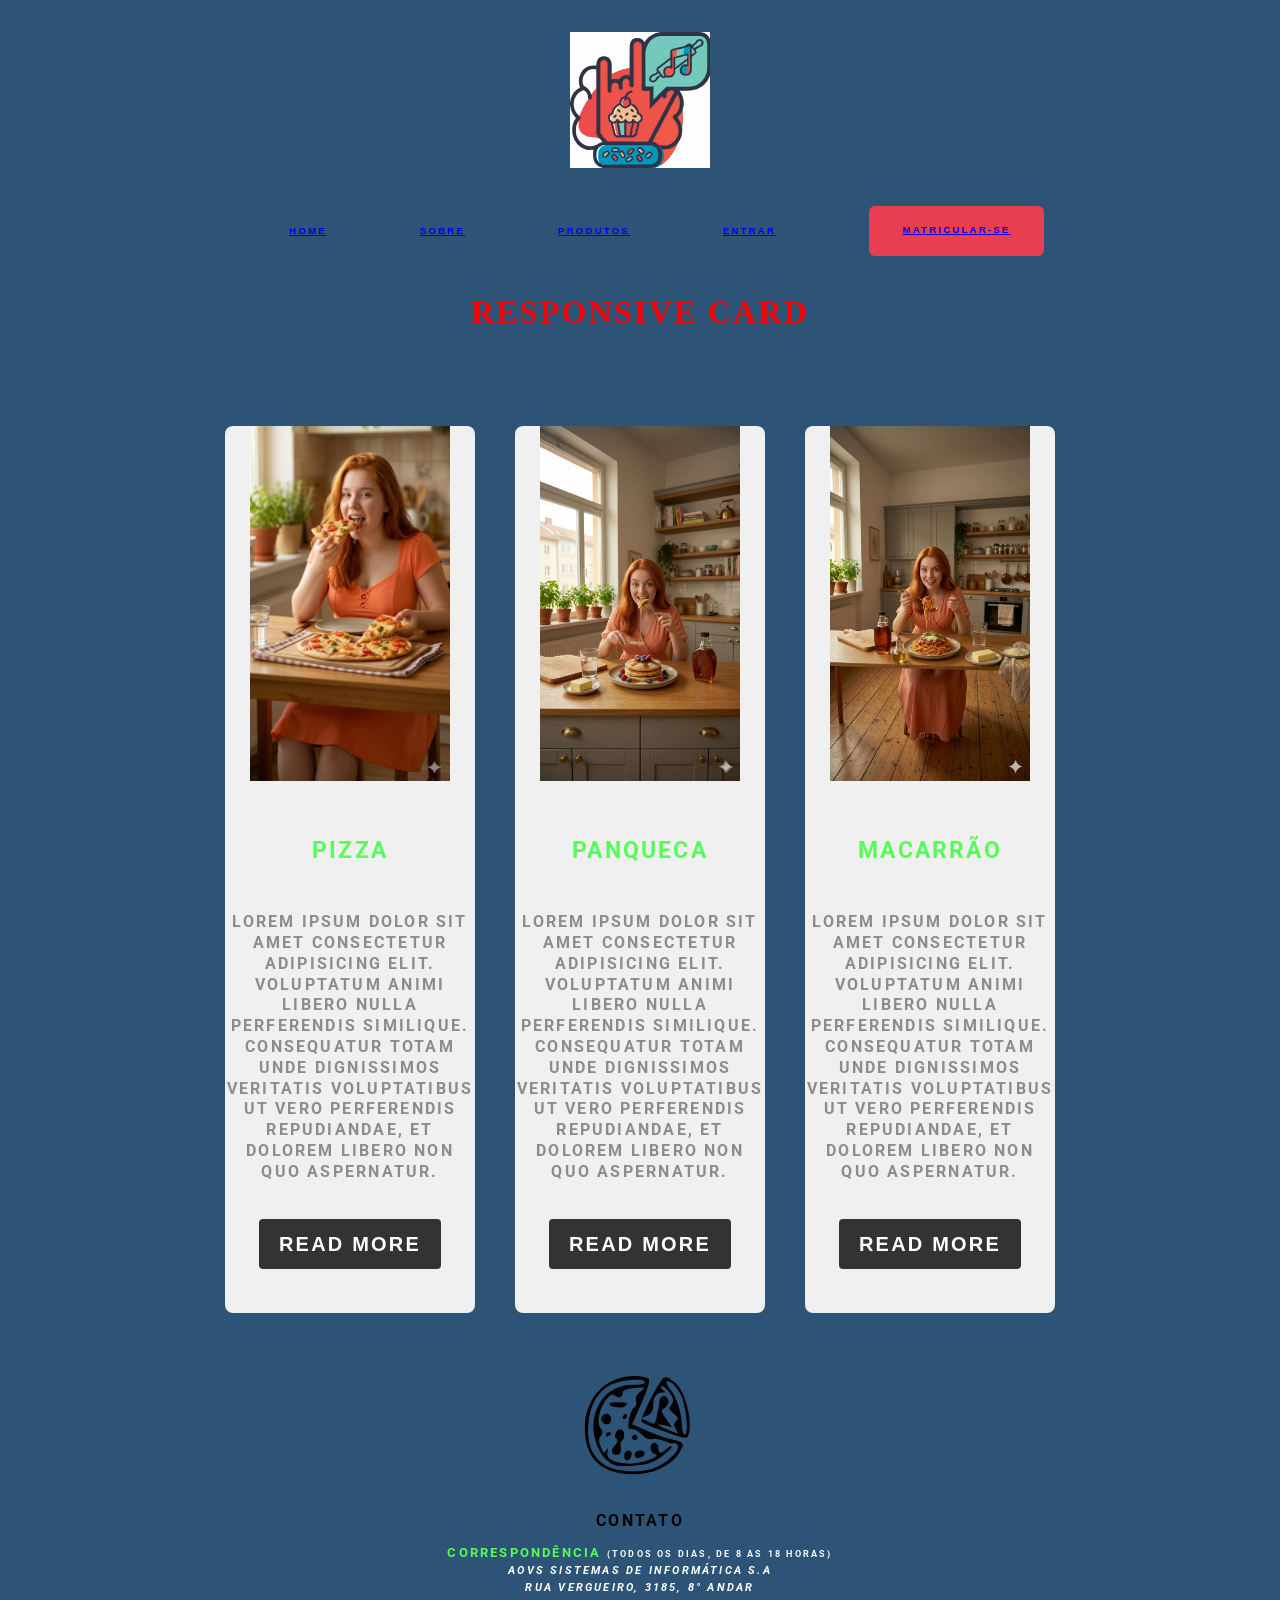
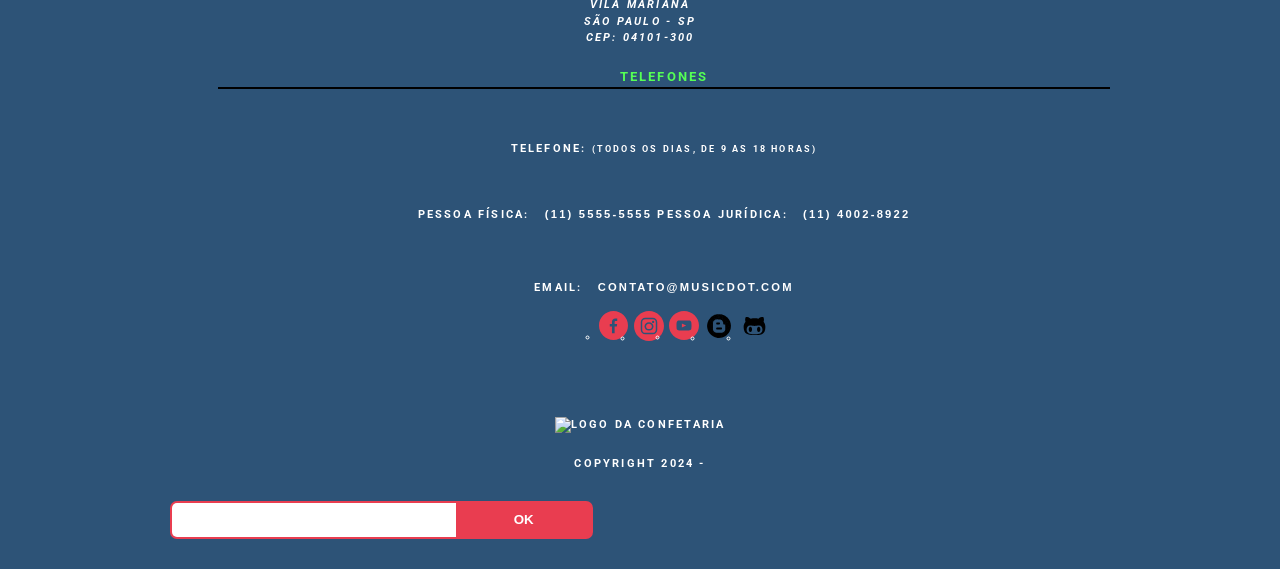
==== produtos.html @ 3da29af1 "Add files via upload" ====
<!DOCTYPE html>
<html lang="pt-br">
<head>
    <meta charset="UTF-8">
    <meta http-equiv="X-UA-Compatible" content="IE=edge">
    <meta name="viewport" content="width=device-width, initial-scale=1.0">
    <link rel="stylesheet" href="assets/css/style.css">
    <link rel="stylesheet" href="assets/css/cabecalho.css">
    <link rel="stylesheet" href="assets/css/rodape.css">
    <link rel="stylesheet" href="assets/css/container.css">    
    <link rel="stylesheet" href="assets/css/card.css">
    <link rel="stylesheet" href="assets/css/produtos.css">
    <link rel="stylesheet" href="assets/css/form-newsletter.css">
    <link rel="favicon" href="assets/img/favicon.png">    
    <title>Aula22-exercicio01</title>
</head>
<body>
    <header><a href="index.html">
        <img class="cabecalho_logo" src="assets/img/icon.svg" alt="Logo da doce amor"> 
        </a>
        <nav>
            <ul class="cabecalho_menu">
                <li class="cabecalho_item-menu press"><a href="pagina-inicial.html">Home</a></li>
                <li class="cabecalho_item-menu press"><a href="sobre.html">Sobre</a></li>
                <li class="cabecalho_item-menu press"><a href="produtos.html">Produtos</a></li>                
                <li class="cabecalho_item-menu press"><a href="frankstain/entrar.php">Entrar</a></li>
                <li class="cabecalho_item-menu cabecalho_item-menu--matricular press"><a href="frankstain/new.php">Matricular-se</a></li>
            </ul>
        </nav>
        <h1>Responsive Card</h1>
    </header>
    <main >
        <section class="card-coteiner">
            <div class="card">
                <img src="assets/img/garota-comendo-pizza2.webp" alt="carota comendo pizza">
                 <div class="card-content">
                    <h3 class="card-titulo"> Pizza</h3>
                    <p class="card-subtitle">Lorem ipsum dolor sit amet 
                        consectetur adipisicing elit. Voluptatum animi libero 
                        nulla perferendis similique. Consequatur totam unde 
                        dignissimos veritatis voluptatibus ut vero perferendis 
                        repudiandae, et dolorem libero non quo aspernatur.</p>
                        <a href="detalhe.html" class="card-btn">Read More</a>
                  </div>
            </div>
            <div class="card">
                <img src="assets/img/garota-comendo-panqueca.webp" alt="carota comendo panqueca">
                 <div class="card-content">
                    <h3 class="card-titulo"> Panqueca</h3>
                    <p class="card-subtitle">Lorem ipsum dolor sit amet 
                        consectetur adipisicing elit. Voluptatum animi libero 
                        nulla perferendis similique. Consequatur totam unde 
                        dignissimos veritatis voluptatibus ut vero perferendis 
                        repudiandae, et dolorem libero non quo aspernatur.</p>
                        <a href="detalhe2.html" class="card-btn">Read More</a>
                  </div>
            </div>
            <div class="card">
                <img src="assets/img/garota-comendo-macarrao.webp" alt="carota comendo macarrao">
                 <div class="card-content">
                    <h3 class="card-titulo"> Macarrão</h3>
                    <p class="card-subtitle">Lorem ipsum dolor sit amet 
                        consectetur adipisicing elit. Voluptatum animi libero 
                        nulla perferendis similique. Consequatur totam unde 
                        dignissimos veritatis voluptatibus ut vero perferendis 
                        repudiandae, et dolorem libero non quo aspernatur.</p>
                        <a href="detalhe3.html" class="card-btn">Read More</a>
                  </div>
            </div>
        </section>
    </main>
    <footer class="rodape container">  
    <section class="rodape_secao rodape_secao-sobre"> 
        <img class="rodape_logo" src="assets/img/favicon.svg" alt="Logo da confetaria">
        <br>
    <h2 class="rodape_titulo">Contato</h2>
    <div class="rodape_info-empresa">
    <h3 class="contato_subtitulo">Correspondência</h3>
    <small>(Todos os dias, de 8 as 18 horas)</small>
    <address class="contato-info">AOVS Sistemas de Informática S.A
    <br>
    Rua Vergueiro, 3185, 8° andar
    <br> 
    Vila Mariana 
    <br>
    São Paulo - SP
    <br>
    CEP: 04101-300
    </address>
    </div>
    <div class="contato_secao contato_secao-telefone">
    <h3 class="subtitulo">Telefones</h3>
    <dl class="contato_info">
        <dt class="contato_info-titulo">Telefone:</dt>
        <small>(Todos os dias, de 9 as 18 horas)</small>
        <div class="contato_info contato_secao-telefone">
        <dt class="contato_info-titulo">Pessoa Física:</dt>
        <dd class="contato_info-descricao"><a href="tel:115555-5555">(11) 5555-5555</a></dd>
        <dt class="contato_info-titulo">Pessoa Jurídica:</dt>
        <dd class="contato_info-descricao"><a href="tel:114002-8922">(11) 4002-8922</a></dd>
        </div>
        <dt class="contato_info-titulo">Email:</dt>
        <dd class="contato_info-descricao"><a href="mailto:contato@musicdot.com">contato@musicdot.com</a></dd><br>
             <section>
                <ul class="rodape_lista-midia-social">
                    <li class="rodape_item-midia-social"><a href="#"><img src="assets/img/footer-icone-facebook.svg"></a></li>
                    <li class="rodape_item-midia-social"><a href="https://www.instagram.com/conspiracaoiluinati/"><img src="assets/img/footer-icone-instagram.svg"></a></li>
                    <li class="rodape_item-midia-social"><a href="https://www.youtube.com/@conspiracaoiluminati3970"><img src="assets/img/footer-icone-youtube.svg"></a></li>
                    <li class="rodape_item-midia-social"><a href="https://saindodamatrixredpill.blogspot.com/"><img src="assets/img/footer-icone-blogger.svg"></a></li>
                    <li class="rodape_item-midia-social"><a href="#"><img src="assets/img/github.svg" alt="GitHub"></a></li>
                </ul>
            </section>                       
    </dl>
    </div>    
        <img src="img/logo.svg" alt="Logo da confetaria" class="rodape_logo">
        <p>Copyright 2024 - </p>
        <br>
        <form action="#" method="get">
        <label for="form-newsletter_label" class="form-newsletter_label">
            seu email pessoal</label>
        <input id="email-newsletter" name="email-newsletter" class="form-newsletter_campo" type="email">
        <button type="submit" class="form-newsletter_botao">ok</button>
          </form>   
       </section> 
     </footer>
</body>
</html>
---- assets/css/style.css ----
@import url('https://fonts.googleapis.com/css2?family=Roboto:wght@400;700&display=swap');
.largura-maxima{
    width: 100%;
}
.largura-grande{
    width: 80%;
}
body{
    font-family: "Helvetica", "Lucida Grande", sans-serif;   
    text-align: center;  
     width: 80%;
     max-width:940px;
     font-weight: bold;
     margin-left: auto;
     margin-right: auto;
     font-size: 0.6em;
     line-height: 1.5;
     font-family: 'Roboto', sans-serif;
     color: #fff;
     background-color: #2d5377;
     text-transform: uppercase;
     letter-spacing: 0.23em;
}

.titulo{
    padding: 10px;
    font-size: 32px;
    background-color: #e1edf2;
}
.subtitulo{
    border-bottom: 2px solid black;
}
h1{
    font-family: serif;
    color: red;
    text-align: center;
    padding: 10px; /*tamanho do preenchimento interno do elemento*/
    font-size: 32px;
}
    
a{
    font-family: 'Helvetica', sans-serif;
}
figure{
    max-width: 100%;
    box-sizing: border-box;
    margin:30px;
    padding: 15px;
    text-align: center;
    background-color: whitesmoke;
    border: 1px solid lightgray;
}
figcaption{    
    margin-top: 10px;
}
ul{
    list-style-type: circle;
}
ol{
    list-style-type: upper-alpha;
}
.matriz-musicdot{
    width: 550px;
    margin-left: auto;
    margin-right: auto;
}
.família-tupefeln{
    width: 275px;
    float: right;
}
.figure-img{
    width: 100%;
}
.contato_subtitulo{
    display:inline;
}
.contato_secao{
    margin: 16px 0 24px;
    vertical-align: top;
    padding-left: 16px;
}
.contato_secao-telefone{
    margin-left: 32px;
}
.contato_info{
    margin: 16px 0 24px;
    padding: 32px;
}
.contato_info-titulo, .contato_info-descricao{
    margin: 0;
    padding: 0;
    display:inline;
}
.contato_info-descricao{
    margin-left: 10px;
}
.rodape{
    padding: 1.75em 0;
    font-size: 1.1em;    
}
.rodape_logo{
    width: 6em;
}
.rodape_copyrigth{
 display:inline;
 margin-left: 1em;
}
.cabecalho{
    background-color: #2d5377;
    color: #fff;
}
.cabecalho_logo{
    padding: 1.5em 0;
    width: 14.5em;
}
.cabecalho_menu{
    background-color: #272b3a87;
}
.cabecalho_item-menu{
    display: inline-block;
}
.cabecalho_item-menu a{
    display:inline-block;
    padding: 1.86em 1.42em;
}
/* Estilização do link do GitHub no rodapé */
footer a {
    color: #ffffff !important; /* O !important garante que ele vença a cor padrão roxa de link */
    text-decoration: none;    /* Remove o sublinhado padrão */
}

footer a:hover {
    text-decoration: underline; /* Deixa o sublinhado só quando o mouse passar por cima */
}
@media(max-width: 850px){   
    .contato_secao{
        display: block;
        padding-left: 1em;
    }
}
@media(max-width: 622px){    
    .família-tupefeln{
        width: 100%;
        float: none;
        margin: 0 auto;
    }
}
@media(max-width: 550px){    
    .contato_subtitulo{
        display: block;
        margin-bottom: 0;
    }
}
@media(max-width: 342px){    
    .contato_info-descricao{
        display: block;
        margin-left: 1em;
    }
}
---- assets/css/cabecalho.css ----
.cabecalho{
    position:absolute;
    top: 0;
    width: 100%;
    box-sizing: border-box;
    text-align: center;
    font-size: 0.6rem;
    font-weight: bold;
    text-transform: uppercase;
    letter-spacing: 0.23em;
    
    color: #fff;
}
.cabecalho_logo{
    padding: 1.5em 0;
    width: 14.5em;
}
.cabecalho_menu{
    display: flex;
    justify-content: space-evenly;
    flex-wrap: wrap;
    background-color: #272b3a87;
}
.cabecalho_item-menu{
    display: inline-block;
}
.cabecalho_item-menu a{
    display: inline-block;
    padding: 1.86em 1.42em;    
}
.press{
    color:tomato;
}
.press:hover{
    color:crimson;
    font-size: 15px;
    }
.press:active{
    color:black;
    font-size: 20px;
    }
@media (min-width: 640px){
    .cabecalho{
        padding-top: 0;
        padding-bottom: 0;
        display: flex;
        justify-content: space-between;
        align-items: center;
    }
    .cabecalho_logo{
        padding: 2.5em 0;
    }
    .cabecalho_menu{
        background-color: transparent;
    }
}
@media (min-width: 770px){
    .cabecalho_item-menu--matricular{
        margin-left: 1.42em;
        border-radius: 6px;
        background-color: #e93d50;
    }
    .cabecalho_item-menu--matricular a{
        padding: 1.8em 3.5em;
    }
}
---- assets/css/rodape.css ----
.rodape{
    padding-top: 2em;
    padding-bottom: 2em;    
    text-align: center;
    font-size: 0.7rem;
}
.rodape_logo{
    width: 11.25em;
    margin-bottom: 1em;
}
.rodape_lista-midia-social{
    display: flex;
    justify-content: center;    
}
.rodape_info-empresa{
    line-height: 1.5;
}
.rodape_lista-midia-social{
    display: flex;
    justify-content: center;
    margin-top: 1em;
}
.rodape_item-midia-social{
    width: 2.65em;
    margin: 0.25em;
}
.rodape_item-midia-social img{
    width: 100%;    
}
.rodape_titulo{
    margin-bottom: 1em;
    font-size: 1.45em;
    font-weight: bold;
    text-transform: uppercase;
}
.rodape_item-lista{
    font-weight:500;
    margin: 0.625em 0;
}
.rodape_titulo{
    color: #000;
    margin: 0.625em 0;
}
---- assets/css/card.css ----
.card-coteiner{
    display: flex;
    flex-wrap: wrap;
    justify-content: center;
    margin-top: 60px;
}
.card{
    width: 250px;
    background-color: #f0f0f0;
    border-radius: 8px;
    overflow: hidden;
    margin: 20px;
}
.card img{
    width: 80%;
    height: 40%;    
}
.card-content{
    font-size: 20px;
}
.card-content h3{
    padding: 28px;
    margin-bottom: 10px;
}
.card-content p{
    font-size: 16px;
    color: #8d8b8b;
    line-height: 1.3;
}
.title{
    background-color: #5f5f5f;
    color: #fff;
    text-align: center;
    margin-top: 30px;
    font-size: 20px;
    font-weight: 700;
}
.card-btn{
    display: inline-block;
    margin-top: 20px;
    padding: 10px 20px;
    border-radius: 4px;
    background-color: #333;
    color: #fff;
    text-decoration: none;    
}
.btn-primary{
    background-color: #5f5f5f;
}
.btn-primary:hover{
    background-color: transparent;
    color: #333;
    border: 1px solid #333;
}
---- assets/css/produtos.css ----
.largura-maxima{
    width: 100%;
}
.largura-grande{
    width: 80%;
}
.botão{
    font-size: 8rem;
    font-weight: 500;
    letter-spacing: 2.9px;
    text-transform: uppercase;
    padding: 1rem 40px;
    margin-top:5rem;
    border-radius: 6px;
    transition: 25s;
}
.botão-hover{
    transform: translate(0, .22rem);
    transition: .25s;
}
.cursos{
    color: #fff;
    text-align: center;
    background-image: url('../img/home-background-mobile.png');
    background-size: cover;
    padding: 9.5rem;
    display: flex;
    flex-direction: column;
    align-items: center;
}
.cursos_chamada{
    display: flex;
    flex-direction: column;
    align-items: center;
}
.cursos_titulo{
    color:#e93d50;
    font-weight: 700;
    font-size: 1.2rem;
    margin-bottom: .3rem;
}
.chamada_titulo-destaque{
    color: #8759e8;
}
.chamada p{
    font-weight: 500;
    line-height: 1.3;
    margin: 1rem 0;
}
.chamada_cursos_matricula{
    color: #fff;
    background-color: #e93d50;
}
.cursos_lista{
    font-size: .7rem;
    font-weight: 600;
    margin-top: 1rem;
    margin-bottom: 1rem;
    display: grid;
    grid-template-columns: 7rem 7rem;
    grid-template-rows: repeat(5, 4.5rem);
    grid-gap: .5rem;
    text-align: center;
}
.cursos_lista li{
    border: 1px solid #4286f4;
    border-radius: 8px;
    box-sizing: border-box;
    display: flex;
    justify-content: space-around;
    align-items: center;
    background-repeat: no-repeat;
    background-size: 2rem 2rem;
    background-position: top .6rem center;
    padding-top: 2.5rem;
    transition: .25s;
}
.cursos_lista li:hover{
    transform: translate(0, .22rem);
    transition: .25s;
}
.curso-tecladopiano{
    background-image: url('../img/icone-teclado-piano.svg');
}
.curso-violaoguitarra{
    background-image: url('../img/icones-violao-guitarra.svg');
}
.curso-baixo{
    background-image: url('../img/icones-baixo.svg');
}
.curso-bateria{
    background-image: url('../img/icones-bateria.svg');
}
.curso-percussao{
    background-image: url('../img/icones-percussao.svg');
}
.curso-canto{
    background-image: url('../img/icones-canto.svg');
}
.curso-audio{
    background-image: url('../img/icones-audio.svg');
}
.curso-teoria{
    background-image: url('../img/icones-teoria.svg');
}
.curso-sopro{
    background-image: url('../img/icones-sopro.svg');
}
.curso-cordas{
    background-image: url('../img/icone-cordas.svg');
}
.cursos_lista img{
    width:2rem;
    height: 2rem;
    margin-bottom: 5px;
}
@media (min-width: 768px){
    .cursos{
        padding: 6rem 5% 0;
        background-image: url('../img/home-background-desktop.png');
    }
    .cursos_chamada{
        width: 300px;
        align-items: flex-start;
        align-self: flex-start;
        text-align: left;        
    }
    .chamada_titulo{
        font-size: 2rem;
    }
    .chamada_cursos_matricula{
        display: none;
    }
    .cursos_lista{
        grid-template-columns: repeat(5, 7rem);
        grid-template-rows: 5.5rem 5.5rem 5.5rem;
        gap: .8rem;
    }
    .cursos_lista li{
        background-repeat: no-repeat;
        background-size: 2rem 2rem;
        background-position: top 1rem center;
        padding-top: 3.5rem;
    }
    .cursos_lista .curso-destaque{
        order: -1;
        grid-area: 1 / 1 / span 3 / 3;
        padding-top: 5.5rem;
        background-size: 6rem 6rem;
        background-position: top 3.6rem center;
    }
}
@media (min-width: 1200px){
    .cursos{
        padding: 7rem 5% 0;
    }
    .cursos_chamada{
        width: 450px;
    }
    .chamada_titulo{
        font-size: 2.5rem;
    }
    .cursos_lista{
        grid-template-columns: repeat(6, 9.3rem);
        grid-template-rows: 7.5rem 7.5rem;
        margin-top: 1.5rem;
        margin-bottom: 1.5rem;
    }
    .cursos_lista li{
        background-repeat: no-repeat;
        background-size: 3rem 3rem;
        background-position: top 1rem center;
        padding-top: 2.5rem;
    }
    .cursos_lista .curso-destaque{
        order: -1;
        grid-area: 1 / 1 / span 2 / 2;
        padding-top: 6rem;
        background-size: 6rem 6rem;
        background-position: top 3.6rem center;
    }
    .cursos_lista .curso-destaque2{
        order: -1;
        grid-area: 1 / 4 / span 2 / 5;
        padding-top: 6rem;
        background-size: 6rem 6rem;
        background-position: top 3.6rem center;
    }
    .cursos_lista p{
        font-size: 9rem;
    }
    .curso-destaque2 .imagem-destaque2{
        width: 6rem;
        height: 6rem;
        margin-bottom: .8rem;
    }
}
@media (min-width: 1440px){
    .cursos_lista{
        grid-template-columns: repeat(6, 11rem);
    }
}
@media(min-width: 1600px){
    .cursos_lista{
        grid-template-columns: repeat(6, 11rem);        
    }
    .cursos_lista img{
        width: 3rem;
        height: 3rem;
        margin-bottom: 10px;
    }
    
}
h3{
    margin: 20px 0;
    color: #5f5;
}
---- assets/css/form-newsletter.css ----
form{
    position: center;
    display: flex;
    width: 45%;
    overflow: hidden;
    box-sizing: border-box;
    border-radius: 7px;
    border: 2px solid #e93d50;
    background-color: #e93d50;
}
.form-newsletter_label{
    position: absolute;
    left: 100px;
    width: 1px;
    height: 1px;
    overflow: hidden;
}
.form-newsletter_campo{
    padding: .6rem .4rem;
    flex-grow: 1;
    border: none;
}
.form-newsletter_botao{
    flex-grow: 1;
    border: none;
    text-transform: uppercase;
    font-weight: 600;
    background-color: #e93d50;
    color: #fff;
}
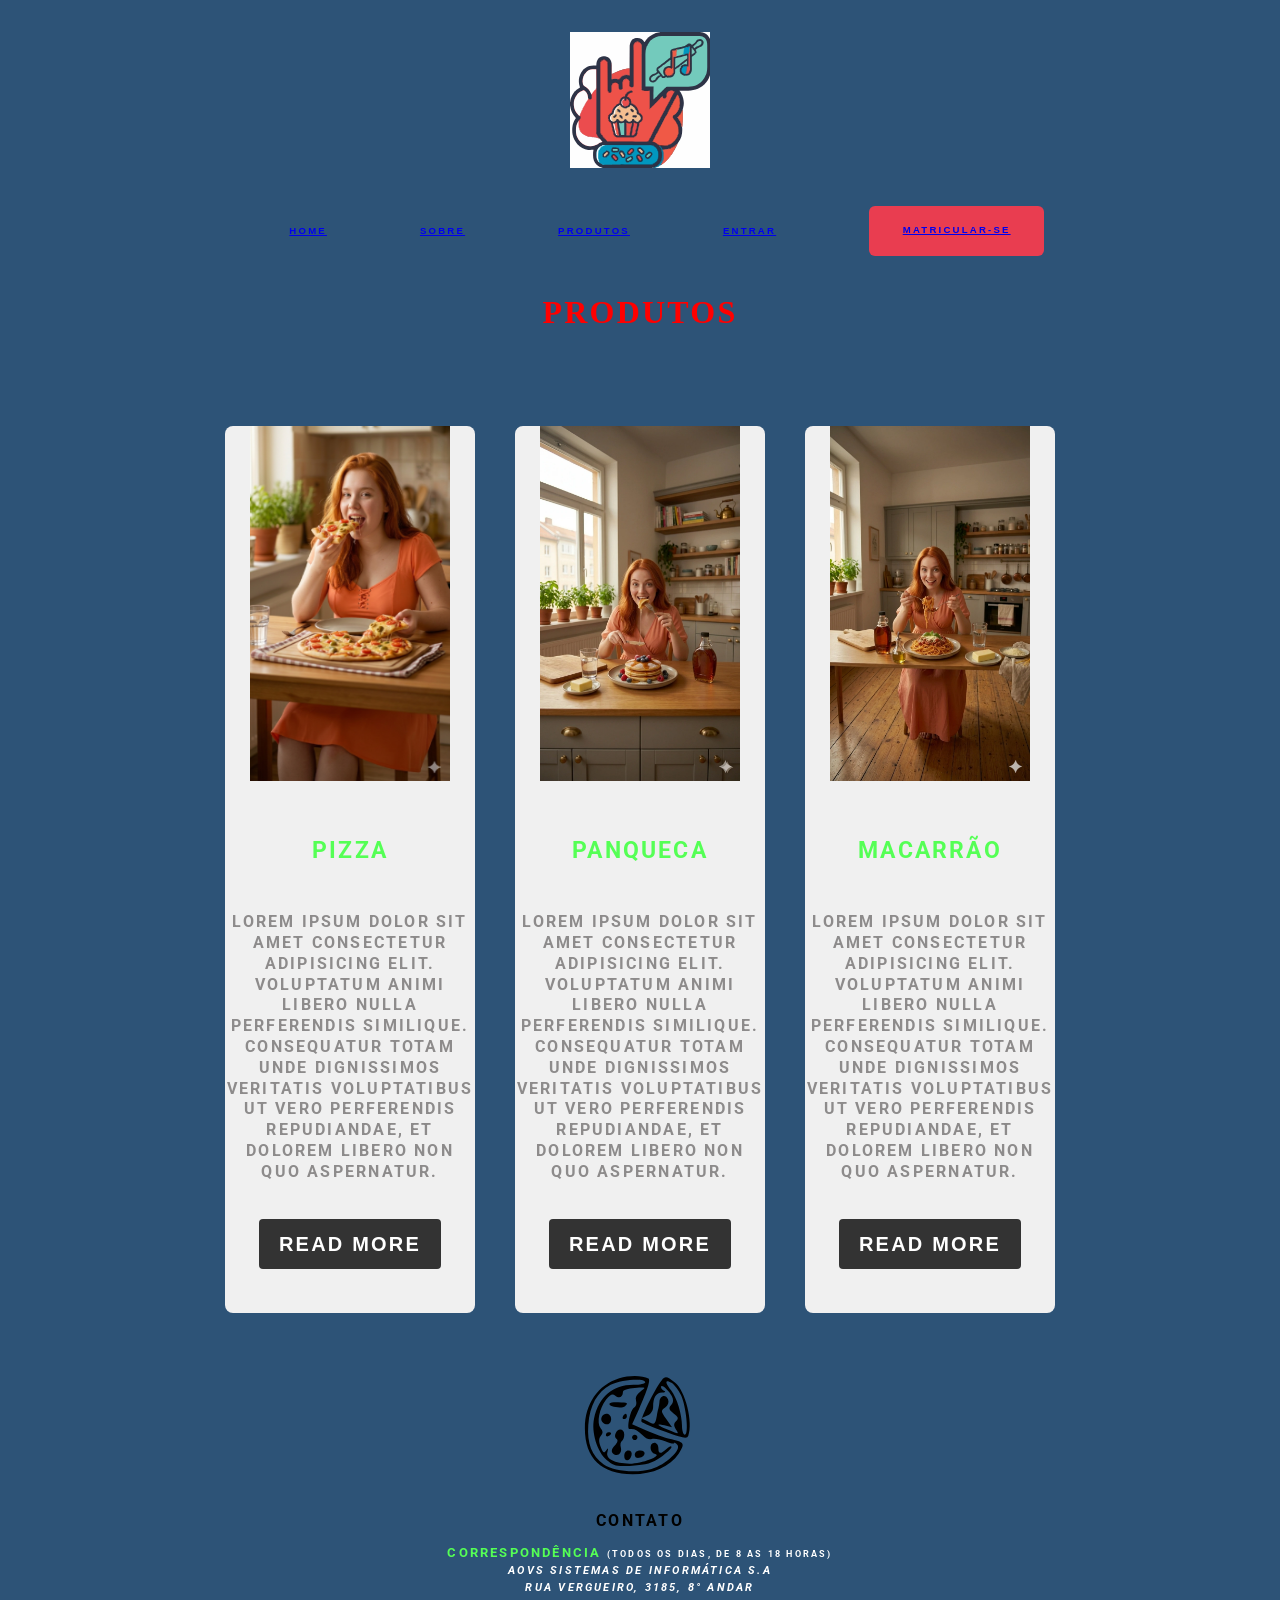
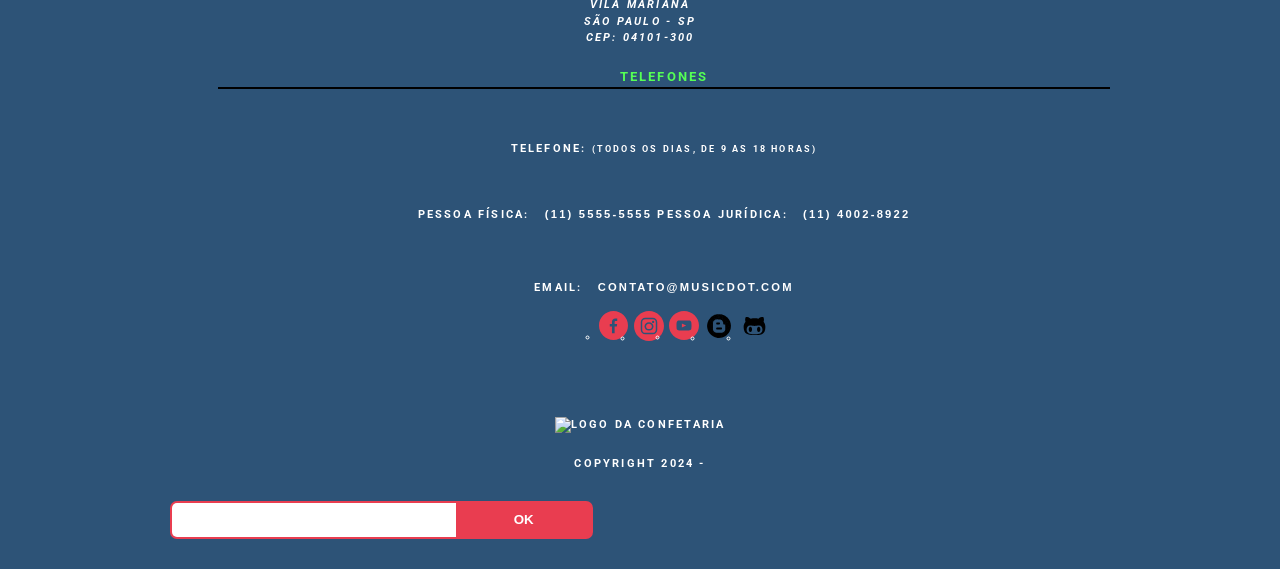
==== commit fdd7b205: "Update produtos.html" ====
--- a/produtos.html
+++ b/produtos.html
@@ -27,7 +27,7 @@
                 <li class="cabecalho_item-menu cabecalho_item-menu--matricular press"><a href="frankstain/new.php">Matricular-se</a></li>
             </ul>
         </nav>
-        <h1>Responsive Card</h1>
+        <h1>Produtos</h1>
     </header>
     <main >
         <section class="card-coteiner">
@@ -124,4 +124,4 @@
        </section> 
      </footer>
 </body>
-</html>+</html>
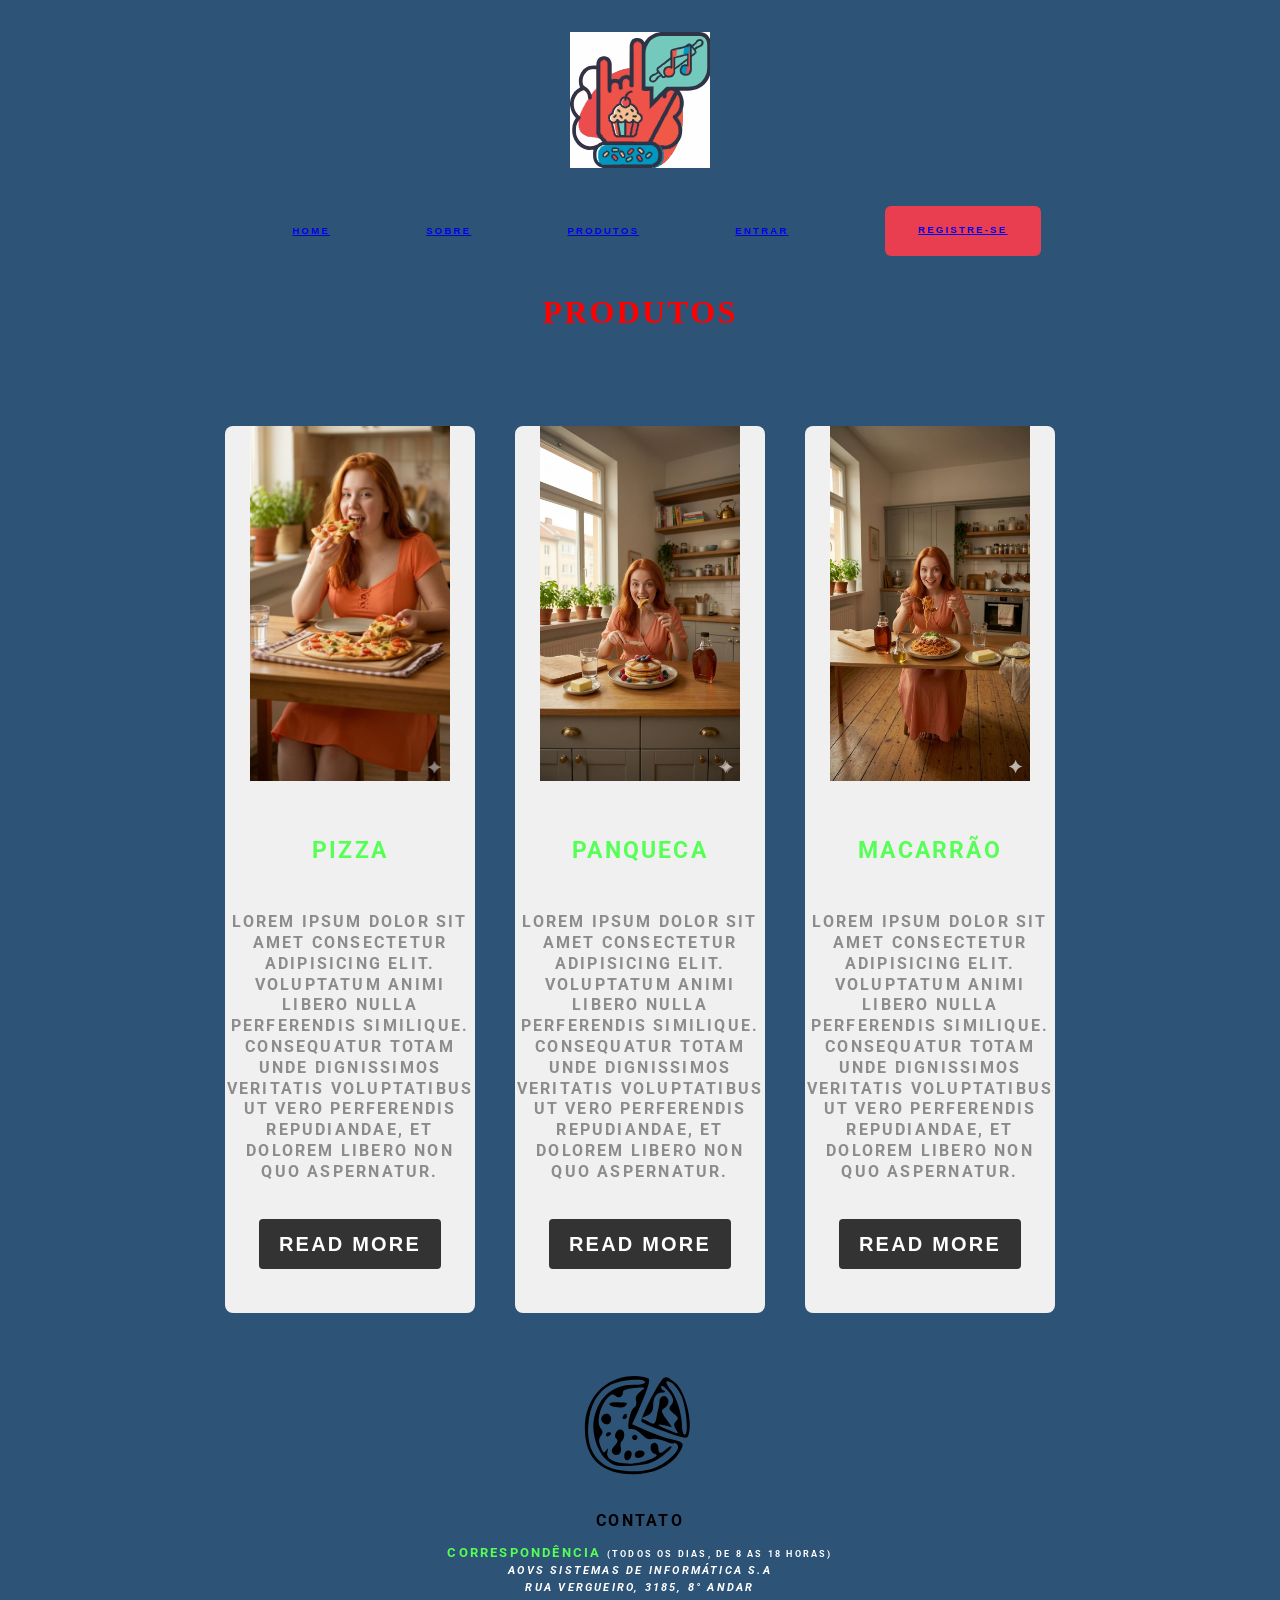
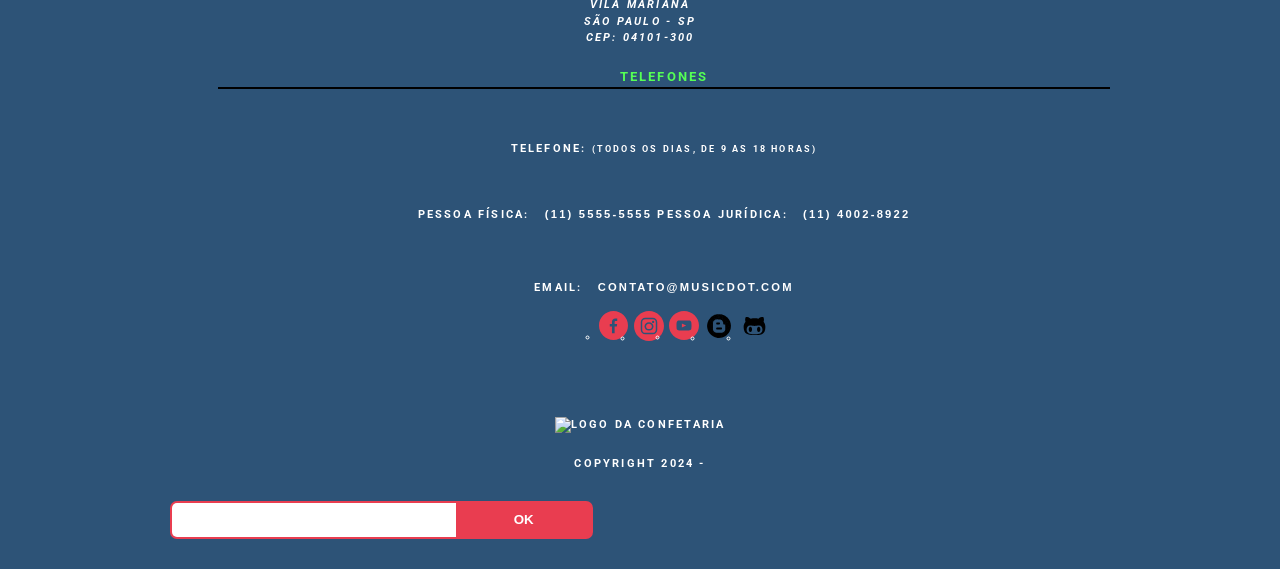
==== commit fa823b91: "Update produtos.html" ====
--- a/produtos.html
+++ b/produtos.html
@@ -14,6 +14,7 @@
     <link rel="favicon" href="assets/img/favicon.png">    
     <title>Aula22-exercicio01</title>
 </head>
+     <script src="acessar.js"></script>
 <body>
     <header><a href="index.html">
         <img class="cabecalho_logo" src="assets/img/icon.svg" alt="Logo da doce amor"> 
@@ -23,10 +24,10 @@
                 <li class="cabecalho_item-menu press"><a href="pagina-inicial.html">Home</a></li>
                 <li class="cabecalho_item-menu press"><a href="sobre.html">Sobre</a></li>
                 <li class="cabecalho_item-menu press"><a href="produtos.html">Produtos</a></li>                
-                <li class="cabecalho_item-menu press"><a href="frankstain/entrar.php">Entrar</a></li>
-                <li class="cabecalho_item-menu cabecalho_item-menu--matricular press"><a href="frankstain/new.php">Matricular-se</a></li>
+                <li class="cabecalho_item-menu press"><a href="https://seth202566630-chat-frankstain.hf.space/entrar.php" class="botao">Entrar</a></li>
+                <li class="cabecalho_item-menu cabecalho_item-menu--matricular press"><a href="https://seth202566630-chat-frankstain.hf.space/new.php" class="botao">Registre-se</a></li>
             </ul>
-        </nav>
+        </nav>     
         <h1>Produtos</h1>
     </header>
     <main >
